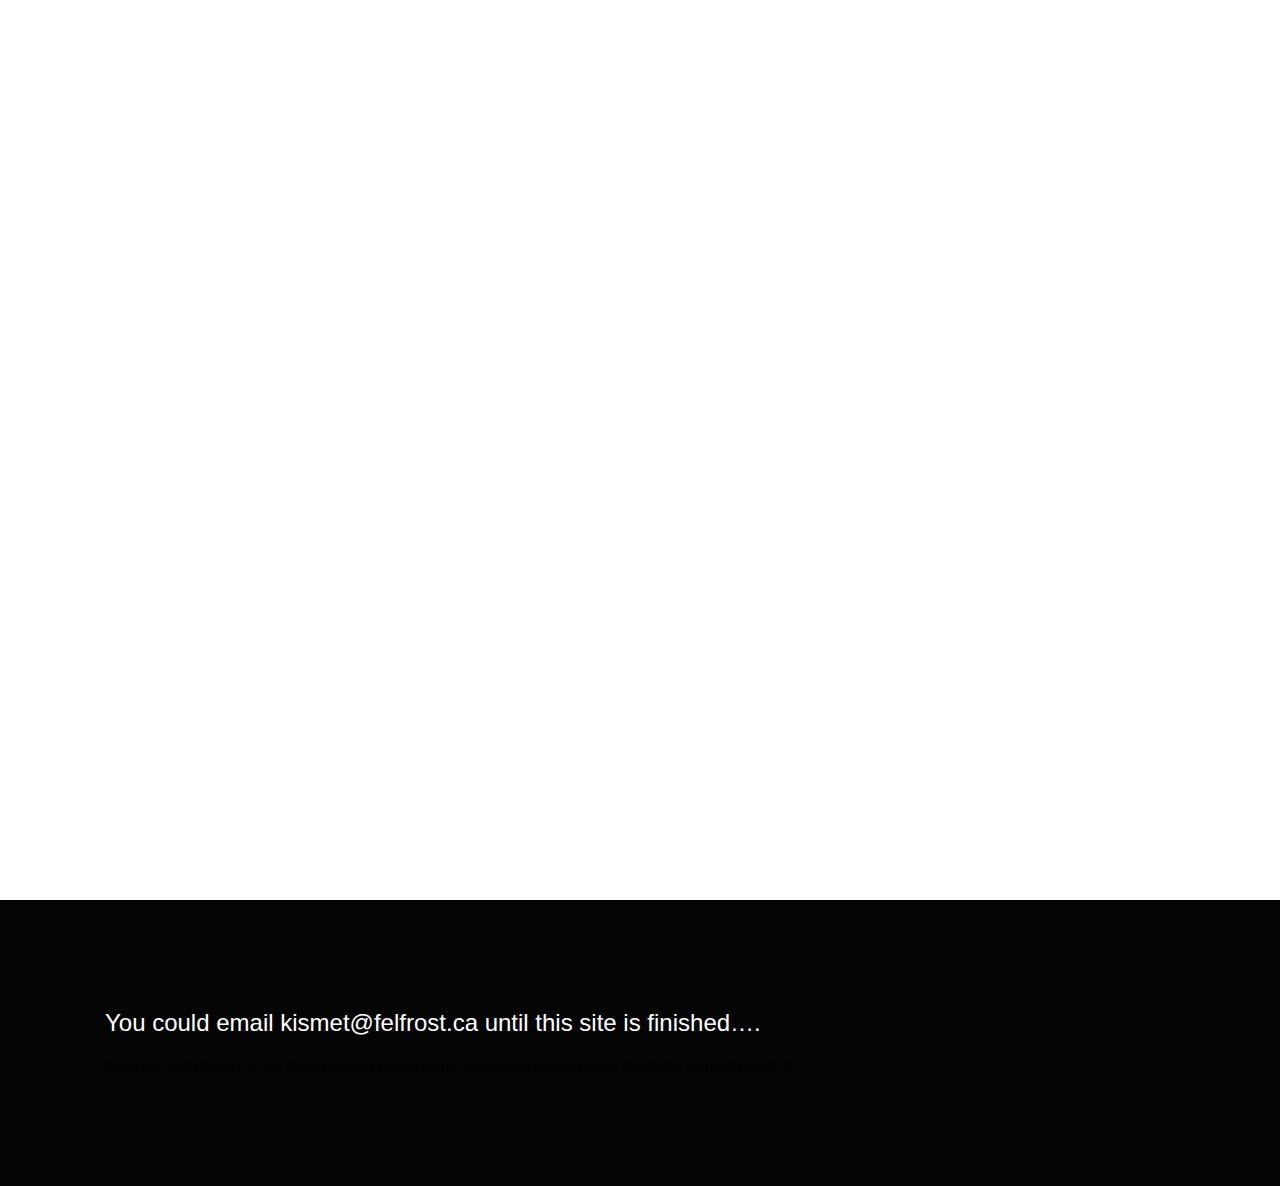
==== index.html @ d8f55a53 "First commit with minimal stuff" ====
<!doctype html>
<html>
<head>
    <meta charset="utf-8">
    <meta name="keywords" content="Amtgard Promotion Pamphlets">
    <meta name="description" content="Free Amtgard Promotional Pamphlets just ask kismetfelfrost.ca">
    <link rel="shortcut icon" type="image/png" href="favicon.png" />
    <meta name="viewport" content="width=device-width, initial-scale=1">
    <link rel="stylesheet" type="text/css" href="./css/bootstrap.css">
    <link rel="stylesheet" id="ppstyle" type="text/css" href="style.css">
    <link rel='stylesheet' href='./css/animate.css' /><link rel='stylesheet' href='./css/font-awesome.min.css'/>
    <script src="./js/jquery-2.1.0.min.js"></script>
    <script src="./js/bootstrap.js"></script>
    <script src="./js/blocs.js"></script>
    <title>index - Trifold Amtgard Promotional Pamphlets</title>
</head>
<body>
<!-- Main container -->
<div class="page-container">
    <!-- Hero Bloc --><div id="hero-bloc" class="bloc hero b-parallax animated fadeIn bg-lines-h2-bg bg-repeat bgc-1 l-bloc">
	<div class="container bloc-sm hero-nav">
		<nav class="navbar row">
			<div class="navbar-header">
				<a class="navbar-brand" href="index.html">TriFold.org</a>
				<button id="nav-toggle" type="button" class="ui-navbar-toggle navbar-toggle" data-toggle="collapse" data-target=".navbar-1">
					<span class="sr-only">Toggle navigation</span><span class="icon-bar"></span><span class="icon-bar"></span><span class="icon-bar"></span>
				</button>
			</div>
			<div class="collapse navbar-collapse navbar-1">
				<ul class="site-navigation nav pull-right">
					<li>
						<a href="index.html">Home</a>
					</li>
					<li>
						<a href="examples.html">Examples</a>
					</li>
				</ul>
			</div>
		</nav>
	</div>
	<div class="v-center text-center">
		<div class="vc-content">
			<h1 class=" tc-2">
				Promote Your Amtgard Park!
			</h1>
			<h3 class="">
				Ask and you&rsquo;ll get a promotional tri-fold pamphlet pdf
			</h3><br /><br /><br /><a href="index.html" class="btn-wire btn btn-xl">Coming Soon</a><a id="scroll-hero" class="btn-dwn"><span class="fa fa-chevron-down"></span></a>
		</div>
	</div>
</div><!-- Hero Bloc END --><!-- bloc-2 --><div class="bloc l-bloc " id="bloc-2">
	<div class="container bloc-lg">
		<div class="row">
			<div class="col-sm-12">
				<h3 class="mg-md ">
					You could email kismet@felfrost.ca until this site is finished….
				</h3>
				<p>
					Not a lot, really there&rsquo;s a few steps required but we&rsquo;ve got a template in Mac Pages that helps us get through it!
				</p>
			</div>
		</div>
	</div>
</div><!-- bloc-2 END -->
</div>
<!-- Main container END -->

</body>
    
<!-- Google Analytics -->
<script>  (function(i,s,o,g,r,a,m){i['GoogleAnalyticsObject']=r;i[r]=i[r]||function(){  (i[r].q=i[r].q||[]).push(arguments)},i[r].l=1*new Date();a=s.createElement(o),  m=s.getElementsByTagName(o)[0];a.async=1;a.src=g;m.parentNode.insertBefore(a,m)  })(window,document,'script','//www.google-analytics.com/analytics.js','ga');  ga('create', 'UA-61924527-1', 'auto');  ga('send', 'pageview');</script>
<!-- Google Analytics END -->

</html>
---- style.css ----
/*-----------------------------------------------------------------------------------*/
/*	    Trifold Amtgard Promotional Pamphlets
/*      Built with Blocs
/*-----------------------------------------------------------------------------------*/

body{
	margin:0;
	padding:0;
    background:#FFF;
    overflow-x:hidden;
    -webkit-font-smoothing: antialiased;
}
a:hover{text-decoration: none; cursor:pointer;}


   




/* Globals type styling */
   
 h1, h2, h3, h4, h5, h6, p, label, .btn, a{
	font-family:"Helvetica";
}


/* Site container width */

.container{
	max-width:1170px;
}

/* Blocs */

.bloc{
	width:100%;
	clear:both;
	background: 50% 50% no-repeat;
	padding;
	0 50px;
	-webkit-background-size: cover;
	-moz-background-size: cover;
	-o-background-size: cover;
	background-size: cover;
}


/* Bloc sizes */

.bloc-lg{
	padding:100px 50px;
}
.bloc-sm{
	padding:20px 50px;
}
/* Bloc Group Styles */

.bloc-group{
	width:100%;
	display:table;
}
.bloc-group .bloc{
	display: table-cell;
	vertical-align: top;
}
.bloc-tile-2{
	width:50%;
}
.bloc-tile-3{
	width:33.33333333%;
}
.bloc-tile-4{
	width:25%;
}
.bloc-tile-2 .container, .bloc-tile-3 .container, .bloc-tile-4 .container{
	width:100%;
	padding-left: 50px;
	padding-right: 50px;
}


/* Bloc - Background Styles */

.bg-center,.bg-l-edge,.bg-r-edge,.bg-t-edge,.bg-b-edge,.bg-tl-edge,.bg-bl-edge,.bg-tr-edge,.bg-br-edge,.bg-repeat{
	-webkit-background-size: auto!important;
	-moz-background-size: auto!important;
	-o-background-size: auto!important;
	background-size: auto!important;
}
.bg-repeat{
	background:repeat;
}


/* Bloc - Background Effects */

.b-parallax{
	background-attachment:fixed;
}


/* Bloc - Light theme */

.l-bloc{
	color:rgba(0,0,0,.5);
}
.l-bloc button:hover{
	color:rgba(0,0,0,.7);
}
.l-bloc h1,.l-bloc h2,.l-bloc h3,.l-bloc h4,.l-bloc h5, .l-bloc h6, .l-bloc .ico{
	color:rgba(0,0,0,.7);
}
.l-bloc .icon-round{
	border-color:rgba(0,0,0,.7);
}
.l-bloc .divider-h span{
	border-color:rgba(0,0,0,.1);
}
.l-bloc a{
	color:rgba(0,0,0,.6);
}
.l-bloc a:hover{
	color:rgba(0,0,0,1);
}
.l-bloc .navbar-toggle .icon-bar{
	color:rgba(0,0,0,.6);
}
.l-bloc .btn-wire, .l-bloc .btn-wire:hover{
	color:rgba(0,0,0,.7);
	border-color:rgba(0,0,0,.3);
}


/* Custom bloc styling */

#hero-bloc,#nav-bloc,#bloc-3,#bloc-4,#bloc-5{
	background-color:#ffffff;
}
#bloc-2{
	background-color:#040404;
}
#hero-bloc h1{
	color:#040404;
}
#bloc-2 h3{
	color:#ffffff;
}
#hero-bloc h1{
	font-size:50px;
}
#hero-bloc h3{
	font-size:30px;
}

/* Bloc image backgrounds */

.bg-lines-h2-bg{
	background-image:url('img/lines-h2-bg.png');
}

/* NavBar */

.navbar{
	margin-bottom: 0;
}
.navbar-brand{
	height:auto;
	padding:15px 15px;
	font-size:25px!important;
	font-weight:normal;
	font-weight:600;
}
.navbar-brand img{
	max-height: 200px;
	margin: 0 5px 0 0;
	display:inline;
}
.navbar-brand{
	padding: 15px 15px;
}
.navbar .nav{
	padding-top: 2px;
	margin-right: -16px;
	float:right;
}
.nav > li{
	float:left;
	margin-top:4px;
	font-size:16px;
}
.nav > li a:hover, .nav > li a:focus{
	background:transparent;
}
.navbar-toggle{
	margin: 10px 10px 0 0;
	border: 0px;
}
.navbar-toggle:hover{
	background:transparent!important;
}
.navbar-toggle .icon-bar{
	background-color: rgba(0,0,0,.5);
	width: 26px;
}
 /* Inverted navbar */

.nav-invert .navbar .nav{
	float:left;
}
.nav-invert .navbar-header, .nav-invert .navbar-brand{
	float:right;
}
@media (min-width: 768px){
	.site-navigation{
		position:absolute;
		top:50%;
		right:20px;
		transform:translate(0, -50%);
		-webkit-transform:translateY(-50%);
	}
	.nav-invert .site-navigation{
		left:20px;
		right:0;
	}
}
/* Hero bloc */

.hero{
	padding-top:0;
}
.hero-nav{
	position:absolute;
	margin: 0 auto;
	left:0;
	right:0;
}
.v-center{
	width:100%;
	height: 100%;
	display: table;
}
.v-center .vc-content{
	display: table-cell;
	vertical-align: middle;
	text-align: center;
	width: 100%;
	height: 100%;
}
.hero .btn-dwn{
	width: 58px;
	height: 58px;
	line-height: 58px;
	margin: 0 0 0 -29px;
	padding: 0;
	border-radius: 50%;
	text-align: center;
	font-size: 18px;
	color: rgba(255,255,255,.8);
	background: rgba(0,0,0,.6);
	position: absolute;
	left: 50%;
	bottom: 60px;
	border:0;
}
.hero .btn-dwn:hover{
	color: rgba(255,255,255,1);
}

/* Bric adjustment margins */

.mg-md{
	margin-top:10px;
	margin-bottom:20px;
}

/* Buttons */

.btn{
	margin: 0 5px 5px 0;
}
.btn.pull-right{
	margin: 0 0 5px 5px;
}
.btn-d,.btn-d:hover,.btn-d:focus{
	color:#FFF!important;
	background:rgba(0,0,0,.3);
}
.btn-wire{
	background:transparent!important;
	border:2px solid transparent;
}
.btn-wire:hover{
	background:transparent!important;
	border:2px solid transparent;
}
.btn-xl{
	padding: 16px 40px;
	font-size: 28px;
}








/* iFrame */

iframe{
	border:0;
}



/* Mobile adjustments */

@media (max-width: 767px)
{
    .page-container{
        overflow-x: hidden;
    }
    h1,h2,h3,h4,h5,h6,p{
        padding-left:10px!important; 
        padding-right:10px!important; 
    }
    #hero-bloc h1{
        font-size:40px;
    }
    #hero-bloc h2{
        font-size:34px;
    }
    #hero-bloc h3{
        font-size:25px;
    }
    .bloc{
        text-align: center;
        padding-left: 0; 
        padding-right: 0;
        -webkit-background-size: auto 200%;
        -moz-background-size: auto 200%;
        -o-background-size: auto 200%;
        background-size: auto 200%;
    }
    .b-parallax{
        background-attachment:scroll;
    }
    .navbar .nav{
        padding-top: 0;
        border-top:1px solid rgba(0,0,0,.2);
        float:none!important;
    }
    .navbar.row{
        margin-left: 0;
        margin-right: 0;
    }
    .site-navigation{
	   position:inherit;
	   transform:none;
	   -webkit-transform:none;
	   -ms-transform:none;
    }  
    .nav > li{
        margin-top: 0;
        border-bottom:1px solid rgba(0,0,0,.1);
        background:rgba(0,0,0,.05);
        text-align: left;
        width:100%;
    }
    .nav > li:hover{
        background:rgba(0,0,0,.08);
    }
    #hero-bloc .navbar .nav{
        background:rgba(0,0,0,.8);
    }
    #hero-bloc .navbar .nav a{
        color:rgba(255,255,255,.6);
    }
    .hero-nav{
	   left:-1px;
	   right:-1px;
    }
    .navbar-collapse{
        padding:0;
        overflow-x: hidden;
        -webkit-box-shadow: none;
        box-shadow: none;
    }
    .navbar-brand img{
        max-height: 40px;
        width:auto;
        margin: -10px 10px 0 0;    
    }
    .nav-invert .navbar-header{
        float: none;
        width:100%;
    }
    .nav-invert .navbar-toggle{
        float:left; 
    }
    .btn.pull-left, .btn.pull-right{
       float:none!important; 
    }
    .bloc-group .bloc{
         display:block;
         width:100%;
     }
    .bloc-tile-2 .container, .bloc-tile-3 .container, .bloc-tile-4 .container{
	   padding-left: 10px;
	   padding-right: 10px;
    }
    .bloc-xl,.bloc-lg{
        padding: 40px 0;
    }
    .bloc-sm,.bloc-md{
        padding-left: 0; 
        padding-right: 0;
    }
    .a-block{
        text-align: center;
    }
    .btn-dwn{
       display:none; 
    }
    .col-xs-2, .col-sm-2, .col-md-2, .col-lg-2, .col-xs-3, .col-sm-3, .col-md-3, .col-lg-3, .col-xs-4, .col-sm-4, .col-md-4, .col-lg-4, .col-xs-5, .col-sm-5, .col-md-5, .col-lg-5, .col-xs-6, .col-sm-6, .col-md-6, .col-lg-6, .col-xs-7, .col-sm-7, .col-md-7, .col-lg-7, .col-xs-8, .col-sm-8, .col-md-8, .col-lg-8, .col-xs-9, .col-sm-9, .col-md-9, .col-lg-9, .col-xs-10, .col-sm-10, .col-md-10, .col-lg-10, .col-xs-11, .col-sm-11, .col-md-11, .col-lg-11, .col-xs-12, .col-sm-12, .col-md-12, .col-lg-12 {
        margin-top: 50px;
        margin-bottom: 50px;
    }
}
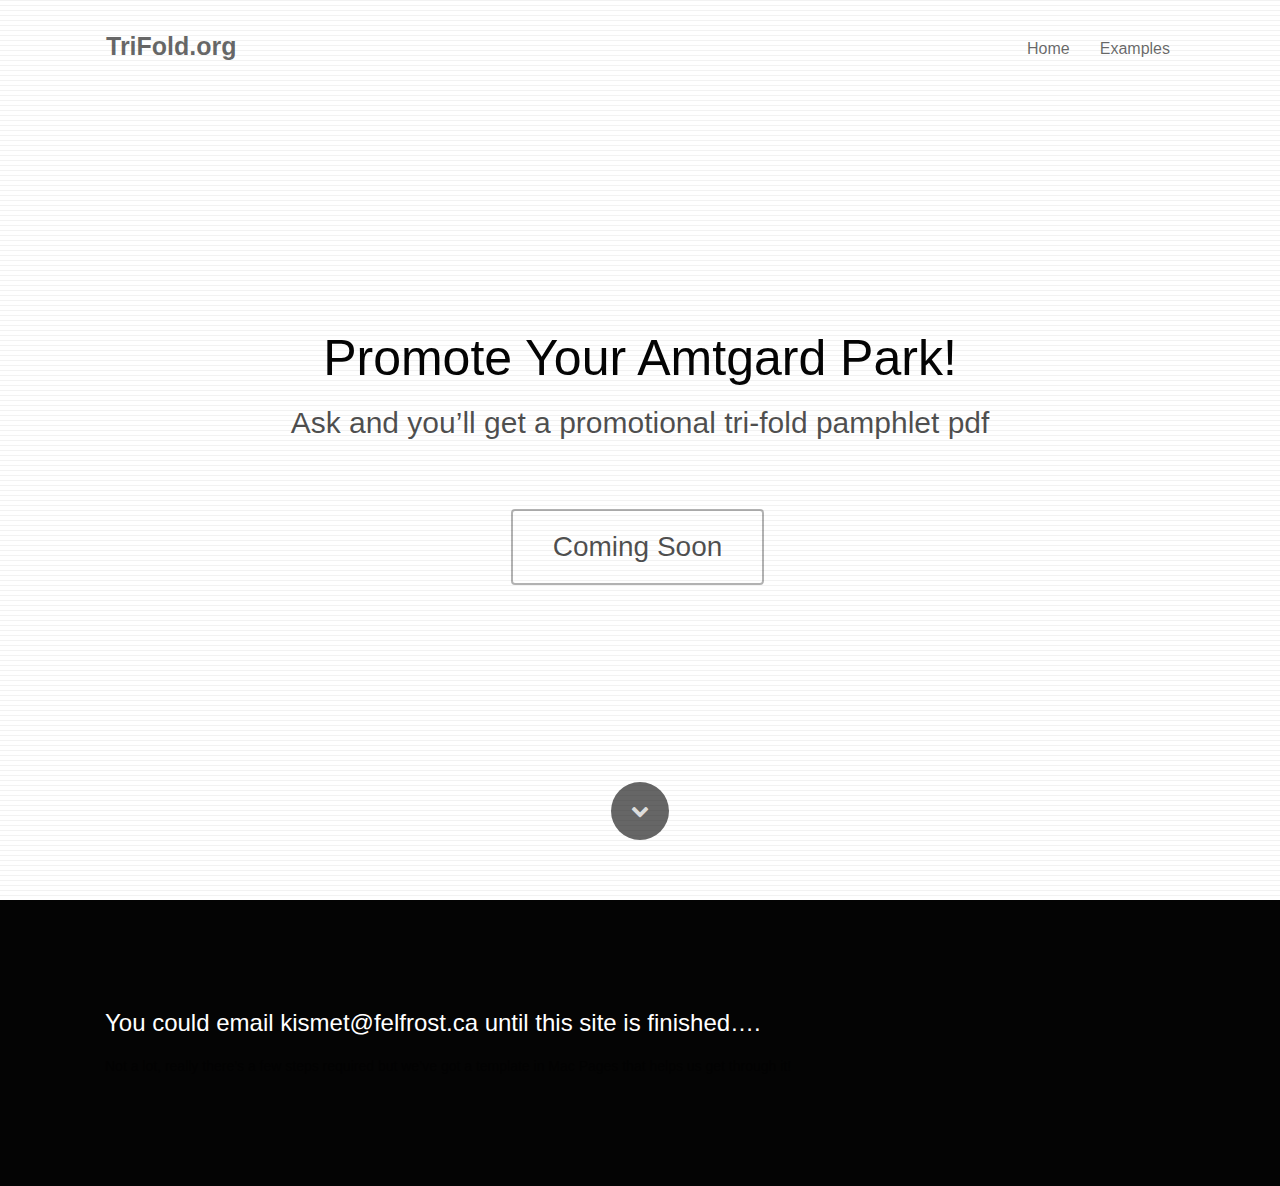
==== commit 75467fda: "Fix animation" ====
--- a/index.html
+++ b/index.html
@@ -8,7 +8,7 @@
     <meta name="viewport" content="width=device-width, initial-scale=1">
     <link rel="stylesheet" type="text/css" href="./css/bootstrap.css">
     <link rel="stylesheet" id="ppstyle" type="text/css" href="style.css">
-    <link rel='stylesheet' href='./css/animate.css' /><link rel='stylesheet' href='./css/font-awesome.min.css'/>
+    <link rel='stylesheet' href='./css/font-awesome.min.css'/>
     <script src="./js/jquery-2.1.0.min.js"></script>
     <script src="./js/bootstrap.js"></script>
     <script src="./js/blocs.js"></script>
@@ -19,7 +19,7 @@
 <div class="page-container">
      <!-- Hero Bloc -->-<div id="hero-bloc" class="bloc hero b-parallax animated fadeIn bg-lines-h2-bg bg-repeat bgc-1 l-bloc">
+<div id="hero-bloc" class="bloc hero b-parallax bg-lines-h2-bg bg-repeat bgc-1 l-bloc">
 	<div class="container bloc-sm hero-nav">
 		<nav class="navbar row">
 			<div class="navbar-header">
@@ -47,7 +47,7 @@
 			</h1>
 			<h3 class="">
 				Ask and you&rsquo;ll get a promotional tri-fold pamphlet pdf
-			</h3><br /><br /><br /><a href="index.html" class="btn-wire btn btn-xl">Coming Soon</a><a id="scroll-hero" class="btn-dwn"><span class="fa fa-chevron-down"></span></a>
+			</h3><br /><br /><br /><a href="index.html" class="btn-wire btn btn-xl">Coming Soon</a><a id="scroll-hero" class="btn-dwn" href="#"><span class="fa fa-chevron-down"></span></a>
 		</div>
 	</div>
 </div>